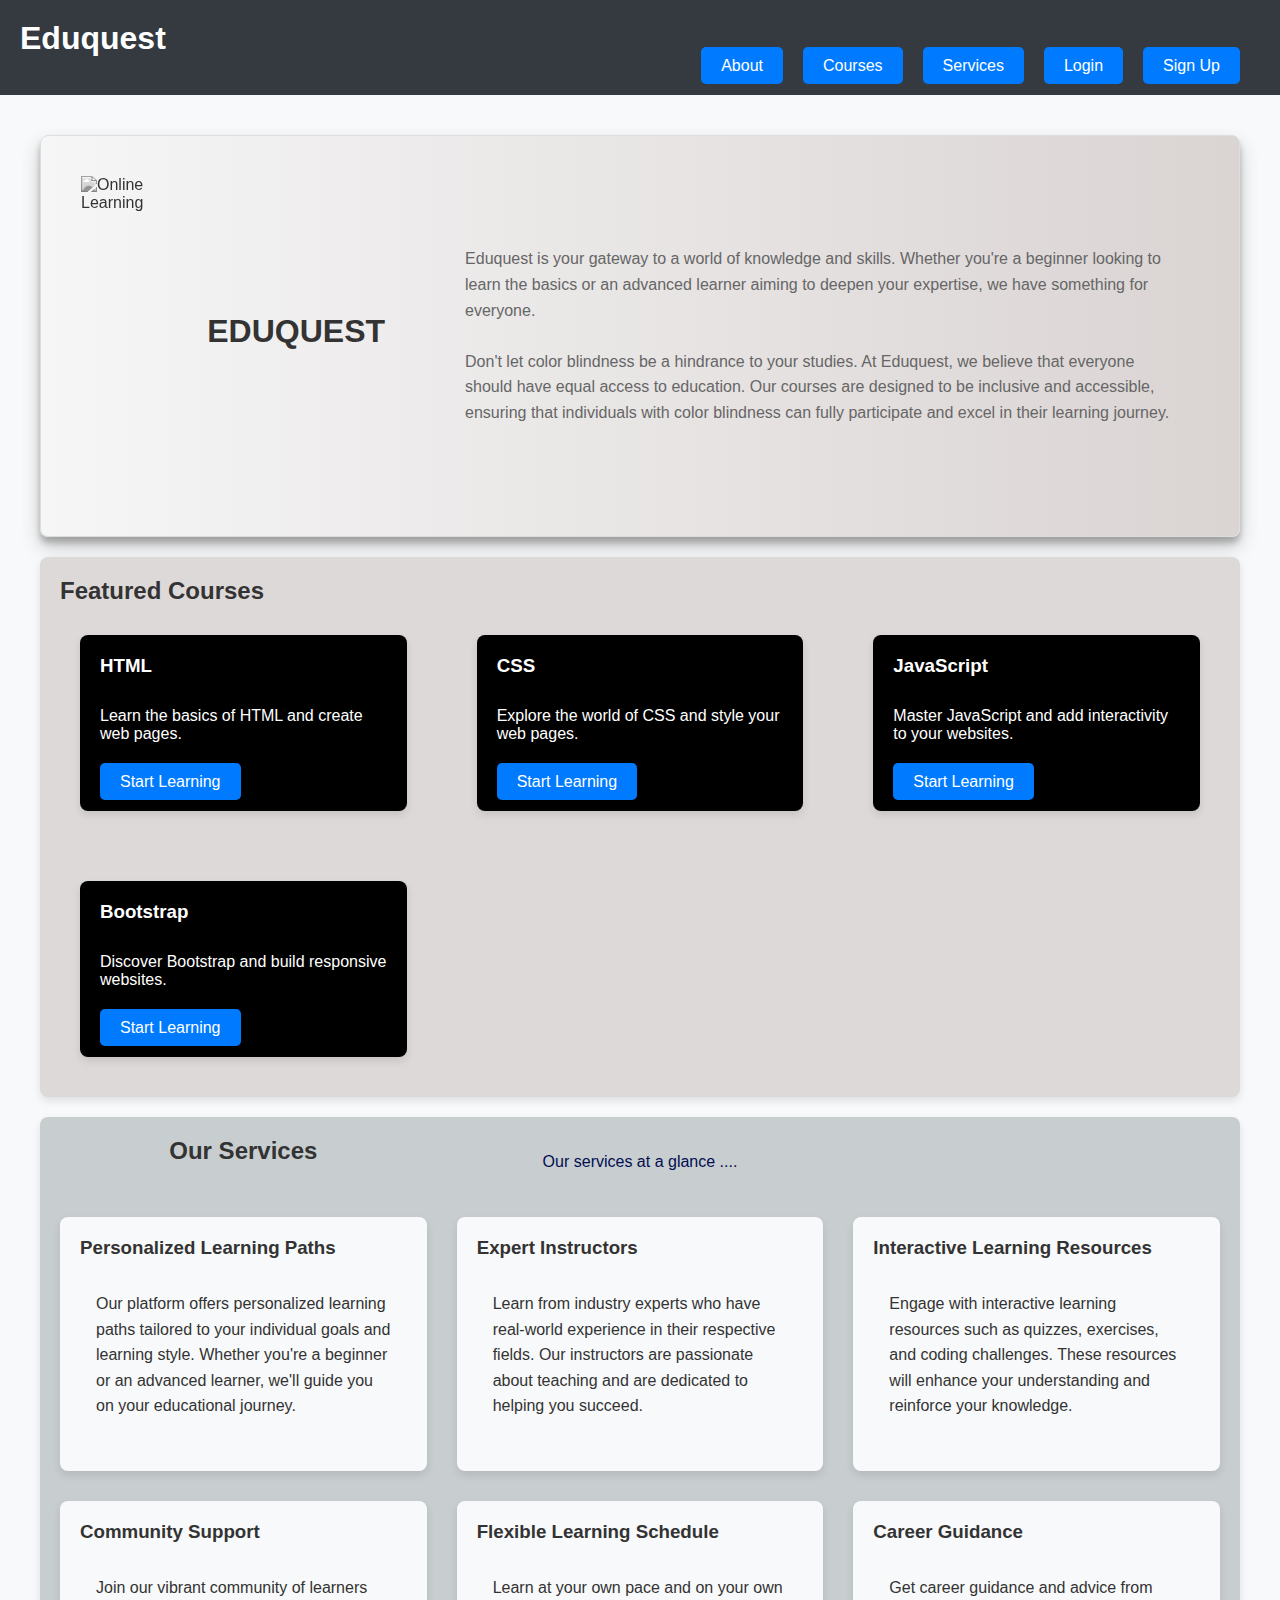
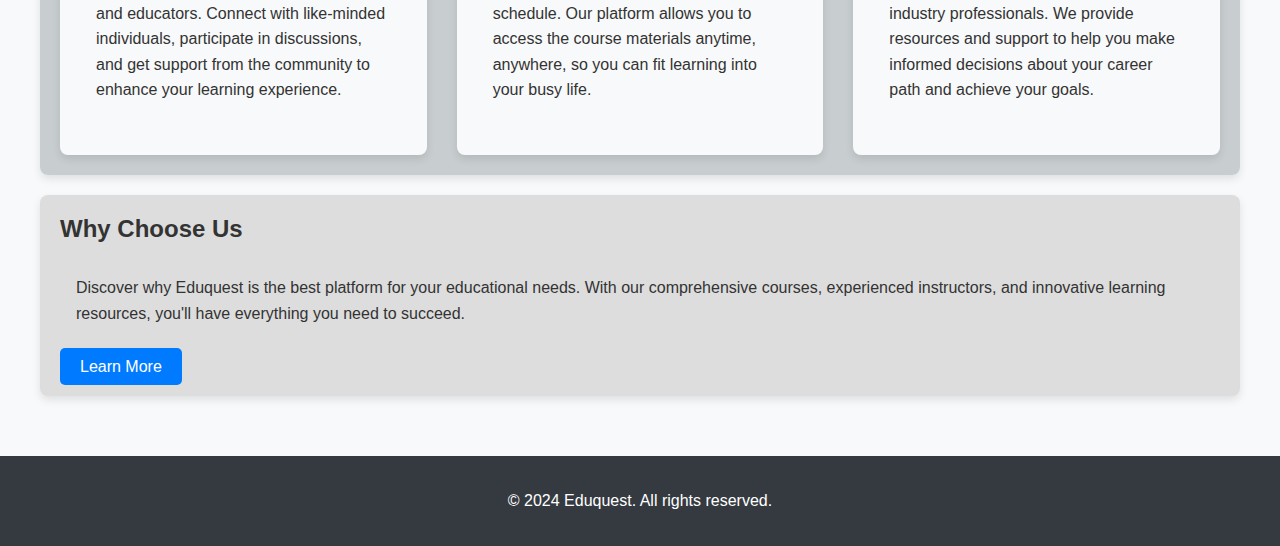
==== index.html @ 00b8724d "initalize" ====
<!DOCTYPE html>
<html lang="en">
<head>
    <meta charset="UTF-8">
    <meta name="viewport" content="width=device-width, initial-scale=1.0">
    <title>My Educational Website</title>
    <link rel="stylesheet" href="styles.css">
</head>
<body>
    <header>
        <h1>Eduquest</h1>
        <nav>
            <ul>
                <li><a href="#about">About</a></li>
                <li><a href="#courses">Courses</a></li>
                <li><a href="#services">Services</a></li>
                <li><a href="login.html">Login</a></li>
                <li><a href="signup.php">Sign Up</a></li>
            </ul>
        </nav>
    </header>

    <main>
        
        <section id="about">
            <img src="https://images.unsplash.com/photo-1506748686214-e9df14d4d9d0?ixid=MnwxMjA3fDB8MHxwaG90by1wYWdlfHx8fGVufDB8fHx8fHx8&ixlib=rb-1.2.1&auto=format&fit=crop&w=500&q=60" alt="Online Learning">
            <h2>Eduquest</h2>
            <p>Eduquest is your gateway to a world of knowledge and skills. Whether you're a beginner looking to learn the basics or an advanced learner aiming to deepen your expertise, we have something for everyone.<br><br>
    Don't let color blindness be a hindrance to your studies. At Eduquest, we believe that everyone should have equal access to education. Our courses are designed to be inclusive and accessible, ensuring that individuals with color blindness can fully participate and excel in their learning journey.</p>
        </section>
           

        <section id="courses">
            <h2>Featured Courses</h2>
            <div class="course-grid">
                <section id="html">
                    <h3>HTML</h3>
                    <p>Learn the basics of HTML and create web pages.</p>
                    <a href="html.html">Start Learning</a>
                </section>

                <section id="css">
                    <h3>CSS</h3>
                    <p>Explore the world of CSS and style your web pages.</p>
                    <a href="css.html">Start Learning</a>
                </section>

                <section id="javascript">
                    <h3>JavaScript</h3>
                    <p>Master JavaScript and add interactivity to your websites.</p>
                    <a href="javascript.html">Start Learning</a>
                </section>

                <section id="bootstrap">
                    <h3>Bootstrap</h3>
                    <p>Discover Bootstrap and build responsive websites.</p>
                    <a href="bootstrap.html">Start Learning</a>
                </section>
            </div>
        </section>

        <section id="services">
            <h2>Our Services</h2>
            <p>Our services at a glance ....</p>
        <div class="service-grid"></div>
            <div class="service">
                <h3>Personalized Learning Paths</h3>
                <p>Our platform offers personalized learning paths tailored to your individual goals and learning style. Whether you're a beginner or an advanced learner, we'll guide you on your educational journey.</p>
            </div>
            <div class="service">
                <h3>Expert Instructors</h3>
                <p>Learn from industry experts who have real-world experience in their respective fields. Our instructors are passionate about teaching and are dedicated to helping you succeed.</p>
            </div>
            <div class="service">
                <h3>Interactive Learning Resources</h3>
                <p>Engage with interactive learning resources such as quizzes, exercises, and coding challenges. These resources will enhance your understanding and reinforce your knowledge.</p>
            </div>
            <div class="service">
                <h3>Community Support</h3>
                <p>Join our vibrant community of learners and educators. Connect with like-minded individuals, participate in discussions, and get support from the community to enhance your learning experience.</p>
            </div>
            <div class="service">
                <h3>Flexible Learning Schedule</h3>
                <p>Learn at your own pace and on your own schedule. Our platform allows you to access the course materials anytime, anywhere, so you can fit learning into your busy life.</p>
            </div>
            <div class="service">
                <h3>Career Guidance</h3>
                <p>Get career guidance and advice from industry professionals. We provide resources and support to help you make informed decisions about your career path and achieve your goals.</p>
            </div>
        </div>
        </section>

        <section id="why">
            <h2>Why Choose Us</h2>
            <p>Discover why Eduquest is the best platform for your educational needs. With our comprehensive courses, experienced instructors, and innovative learning resources, you'll have everything you need to succeed.</p>
            <a href="why-choose-us.html">Learn More</a>
        </section>
    </main>

    <footer>
        <p>&copy; 2024 Eduquest. All rights reserved.</p>
    </footer>
</body>
</html>
---- styles.css ----
/* General Styles */

body {
    font-family: Arial, sans-serif;
    margin: 0;
    padding: 0;
    background-color: #f8f9fa; /* Light grayish-blue background */
    color: #333; /* Dark text color */
}

h1, h2, h3 {
    margin: 0;
    padding: 0;
}

ul {
    list-style-type: none;
    padding: 0;
    margin: 0;
}

a {
    text-decoration: none;
    color: #ffffff; /* White text color */
    background-color: #007bff; /* Blue link color */
    padding: 10px 20px; /* Padding for button-like appearance */
    border-radius: 5px; /* Rounded corners */
    transition: background-color 0.3s; /* Smooth transition */
}

a:hover {
    background-color: #016682; /* Darker blue on hover */
}

/* Header Styles */

header {
    background-color: #343a40; /* Dark gray background */
    color: #ffffff; /* White text color */
    padding: 20px;
}

/* Navigation Styles */

nav ul {
    display: flex;
    justify-content: flex-end;
}

nav ul li {
    margin-right: 20px;
}

nav ul li a {
    color: #ffffff; /* White text color */
}

/* Main Content Styles */

main {
    padding: 20px;
}

.course-grid {
    display: grid;
    grid-template-columns: repeat(auto-fit, minmax(300px, 1fr));
    gap: 30px;
   
}
#html,
#html p,
#css,
#css p,
#javascript,
#javascript p,
#bootstrap,
#bootstrap p{
    background-color: #000000;
    color: #ffffff;
}

section {
   
    padding: 20px;
    gap: 4rem;
    margin: 20px;
    border-radius: 8px;
    box-shadow: 0 4px 8px rgba(0, 0, 0, 0.1);
    background-color: hsl(0, 7%, 86%);
}

#about {
    display: flex;
    align-items: center;
    justify-content: space-between;
    background: linear-gradient(to right, #f6f6f6, #dad4d3); /* Gradient color background */
    border: 1px solid #ddd;
    padding: 40px;

    box-shadow: 0 10px 20px rgba(0, 0, 0, 0.19), 0 6px 6px rgba(0, 0, 0, 0.23);
}
#about img {
    width: auto;
    height: 300px;
    display: block;
    margin-bottom: 20px;
    filter: grayscale(100%);
    object-fit: cover;
}

#about h2, #about h3 {
    color: #333;
    text-transform: uppercase;
    animation: fade-in 1s ease-in-out;
    font-size: 2rem;
}

@keyframes fade-in {
    0% {
        opacity: 0;
    }
    100% {
        opacity: 1;
    }
}

#about p {
    color: #666;
    line-height: 1.6;
    padding: 1rem;
}


section h3, h2 {
    margin-bottom: 10px;
}

section p {
    color: #010f51; /* White text color */
}
.course-grid p{
    margin: 30px 0;
}

/* Services Section Styles */
section#services {
    /* Your styles for the section with id "services" go here */
    /* Add your styles for all the elements inside the section here */
    /* Modify the styles for the services section in index.html */
    display: grid;
    grid-template-columns: repeat(auto-fit, minmax(300px, 1fr));
    gap: 30px;
    justify-items: center;
    background-color: hwb(206 77% 20% / 0.924);
}

section#services h2 {
    /* Styles for the h2 element inside the section */
    margin-bottom: 20px;
    text-align: center;
}


section#services .service-grid {
    /* Styles for the service-grid class inside the section */
    display: grid;
    grid-template-columns: repeat(auto-fit, minmax(300px, 1fr));
    gap: 30px;
}

section#services .service {
    /* Styles for the service class inside the section */
    background-color: #f8f9fa;
    padding: 20px;
    border-radius: 8px;
    box-shadow: 0 4px 8px rgba(0, 0, 0, 0.1);
}

section#services .service h3 {
    /* Styles for the h3 element inside the service class */
    margin-bottom: 10px;
}

section#services .service p {
    /* Styles for the p element inside the service class */
    color: #333;
    line-height: 1.6;
    padding: 1rem;
}

#why{
    background-color: #ddd;
    
}
#why p{
    color: #333;
    line-height: 1.6;
    padding: 1rem;
}

/* Footer Styles */

footer {
    background-color: #343a40; /* Dark gray background */
    color: #ffffff; /* White text color */
    text-align: center;
    padding: 20px;
    margin-top: 20px;
}
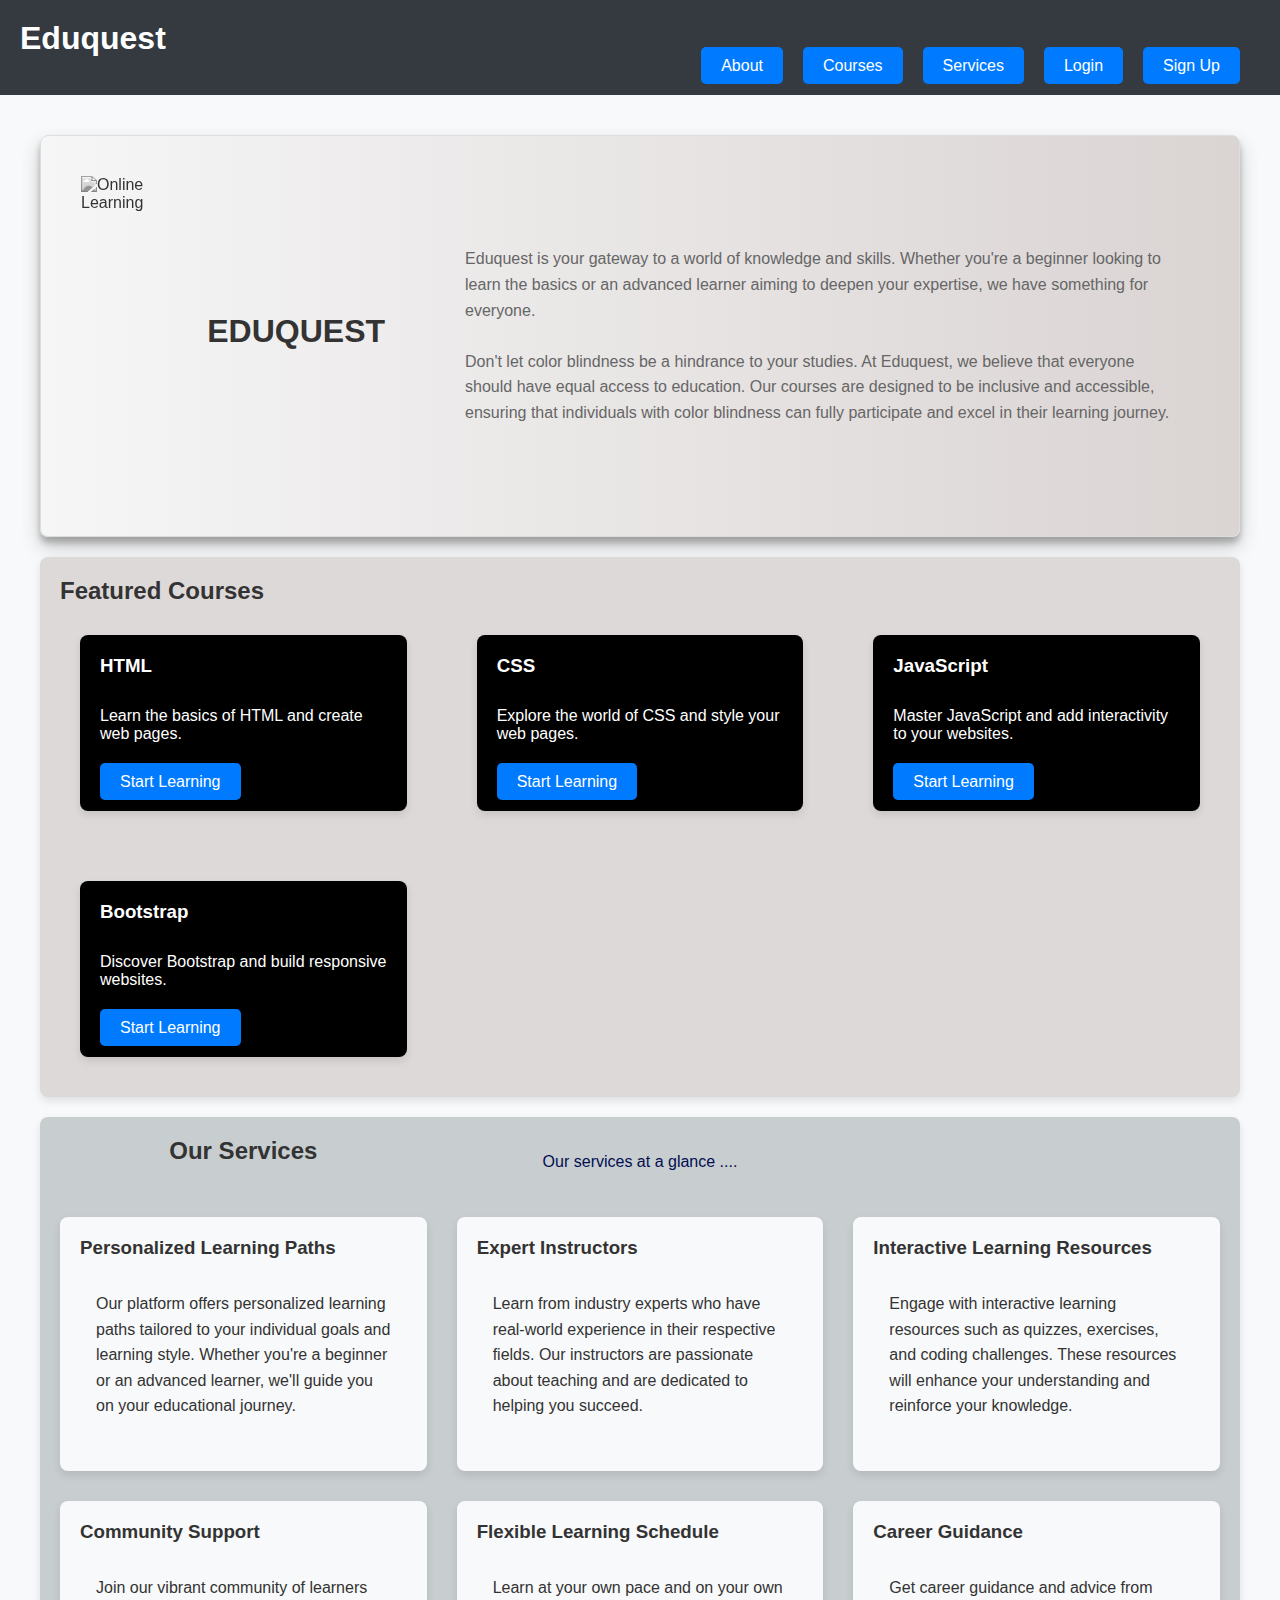
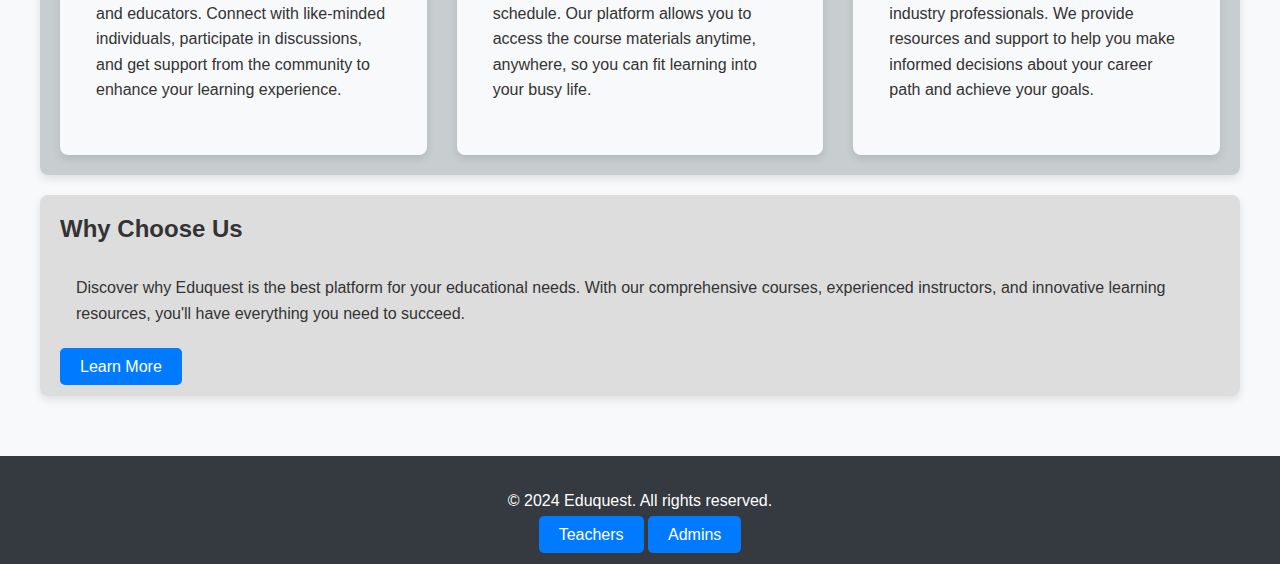
==== commit 1d842d1d: "first commit" ====
--- a/index.html
+++ b/index.html
@@ -99,6 +99,8 @@
 
     <footer>
         <p>&copy; 2024 Eduquest. All rights reserved.</p>
+        <a href="teachermain.php">Teachers</a>
+        <a>Admins</a>
     </footer>
 </body>
 </html>
